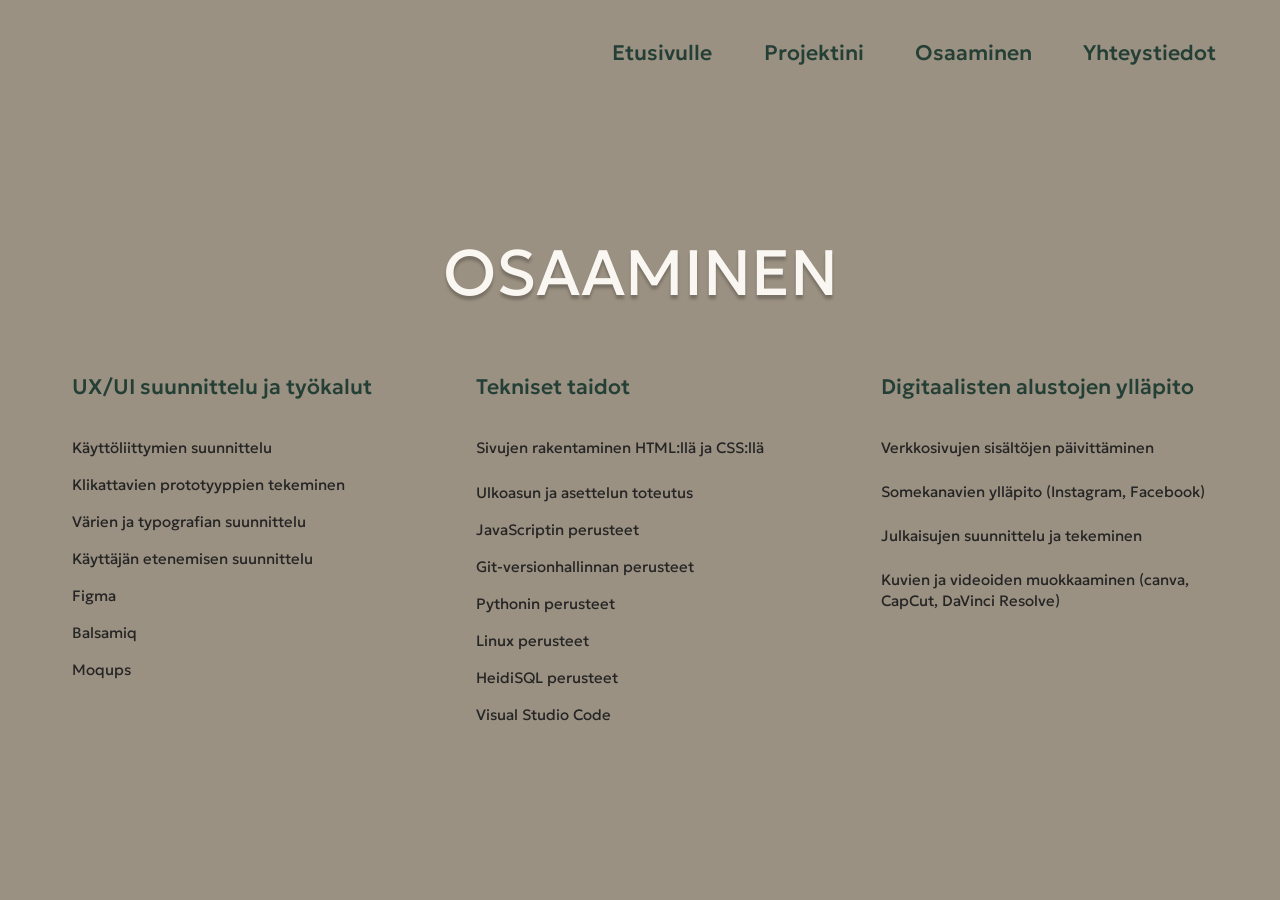
==== osaaminen.html @ 4c22401b "siirretty portfolion tiedostot juureen" ====
<!DOCTYPE html>
<html lang="fi">
<head>
  <meta charset="UTF-8">
  <meta name="viewport" content="width=device-width, initial-scale=1.0">
  <meta name="description" content="Mette Holmströmin portfolio – projektit, osaaminen ja yhteystiedot.">
  <title>Osaaminen | Mette Holmström</title>
  <link rel="stylesheet" href="css/styles.css">
  <script src="js/script.js" defer></script>
</head>
<body>
  <div class="portfolio skills">
    <header><nav aria-label="Päävalikko"><a href="index.html">Etusivulle</a>
<a href="projektit.html">Projektini</a>
<a href="osaaminen.html" aria-current="page">Osaaminen</a>
<a href="yhteystiedot.html">Yhteystiedot</a></nav></header>
    <main>
      <h1>OSAAMINEN</h1>
      <div class="skills-grid">
        <section>
          <h2>UX/UI suunnittelu ja työkalut</h2>
          <ul>
            <li>Käyttöliittymien suunnittelu</li>
            <li>Klikattavien prototyyppien tekeminen</li>
            <li>Värien ja typografian suunnittelu</li>
            <li>Käyttäjän etenemisen suunnittelu</li>
            <li>Figma</li><li>Balsamiq</li><li>Moqups</li>
          </ul>
        </section>
        <section>
          <h2>Tekniset taidot</h2>
          <ul>
            <li>Sivujen rakentaminen HTML:llä ja CSS:llä</li>
            <li>Ulkoasun ja asettelun toteutus</li>
            <li>JavaScriptin perusteet</li>
            <li>Git-versionhallinnan perusteet</li>
            <li>Pythonin perusteet</li>
            <li>Linux perusteet</li>
            <li>HeidiSQL perusteet</li>
            <li>Visual Studio Code</li>
          </ul>
        </section>
        <section>
          <h2>Digitaalisten alustojen ylläpito</h2>
          <ul>
            <li>Verkkosivujen sisältöjen päivittäminen</li>
            <li>Somekanavien ylläpito (Instagram, Facebook)</li>
            <li>Julkaisujen suunnittelu ja tekeminen</li>
            <li>Kuvien ja videoiden muokkaaminen (canva, CapCut, DaVinci Resolve)</li>
          </ul>
        </section>
      </div></main>
  </div>
</body>
</html>
---- css/styles.css ----
/* Kaikkien sivujen yhteiset tyylit. */
@font-face { font-family: 'Geologica'; font-style: normal; font-weight: 400; font-display: swap; src: url('../fonts/geologica-400.ttf') format('truetype'); }
@font-face { font-family: 'Geologica'; font-style: normal; font-weight: 500; font-display: swap; src: url('../fonts/geologica-500.ttf') format('truetype'); }
@font-face { font-family: 'Geologica'; font-style: normal; font-weight: 700; font-display: swap; src: url('../fonts/geologica-700.ttf') format('truetype'); }
@font-face { font-family: 'Geologica'; font-style: normal; font-weight: 800; font-display: swap; src: url('../fonts/geologica-800.ttf') format('truetype'); }

:root {
  --background: #9b9182;
  --heading: #FAF7F2;
  --subheading: #243F35;
  --text: #252525;
}
* { box-sizing: border-box; }
html { font-family: 'Geologica', sans-serif; color: var(--text); background: var(--background); }
body { margin: 0; }
a { color: inherit; text-decoration: none; }
a[href]:hover { text-decoration: underline; text-underline-offset: 6px; }
a[href]:focus-visible { outline: 2px solid var(--heading); outline-offset: 6px; border-radius: 2px; }
a[aria-disabled='true'] { cursor: default; }
.portfolio {
  width: 100%;
  min-height: 100vh;
  min-height: 100svh;
  padding: clamp(24px, 3vw, 48px) clamp(24px, 5vw, 96px);
  background: var(--background);
  display: flex;
  flex-direction: column;
}
header, main { width: 100%; max-width: 1440px; margin-inline: auto; }
main { flex: 1; display: flex; flex-direction: column; justify-content: center; }
.home main { padding-block: 32px; }
header { min-height: 40px; }
nav { display: flex; justify-content: flex-end; align-items: center; gap: clamp(28px, 4vw, 76px); color: var(--subheading); font-size: clamp(21px, 1.65vw, 28px); font-weight: 500; line-height: 1.4; }
h1 { margin: 18px 0 35px; color: var(--heading); font-size: clamp(62px, 5vw, 88px); line-height: 1.2; font-weight: 400; text-shadow: 0 4px 3px #0000003b; }
h2 { margin: 0 0 20px; color: var(--subheading); font-size: clamp(21px, 1.65vw, 28px); line-height: 1.3; font-weight: 500; }
p { margin: 0 0 22px; }
/* Etusivu */
.home { padding-top: 30px; }
.intro-layout { display: grid; grid-template-columns: minmax(0, 1.4fr) minmax(0, 1fr); gap: clamp(45px, 8vw, 150px); align-items: center; }
.intro-copy h1 { margin: 18px 0 40px; padding: 0 0 29px; border-bottom: 3px solid var(--heading); text-align: center; font-size: clamp(64px, 5.5vw, 100px); font-weight: 800; line-height: 1.2; }
.intro-text { padding: 0 13px; font-size: clamp(17px, 1.35vw, 24px); line-height: 1.4; }
.intro-text p:last-child { margin-bottom: 0; }
.portrait { display: block; width: min(100%, 480px); height: auto; aspect-ratio: 263 / 352; justify-self: center; object-fit: cover; border-radius: 9px; box-shadow: 4px 5px 7px #00000040; transform: translateY(9px); }
/* Projektini */
.projects h1 { margin-left: -4px; margin-bottom: 36px; }
.projects-grid { display: grid; grid-template-columns: 1fr 1fr; gap: clamp(40px, 7vw, 130px); }
.project { min-width: 0; }
.project-copy { padding: 0 27px; font-size: clamp(13px, 1vw, 18px); line-height: 1.4; }
.project h2 { white-space: normal; margin-bottom: 20px; }
.project p { margin-bottom: 13px; }
.project img { display: block; width: 100%; height: auto; margin-top: 39px; }
.project:nth-child(2) .project-copy { padding: 0 15px; }
.project:nth-child(2) img { margin-top: 18px; }
.project-link { display: block; margin-top: 23px; text-align: center; font-size: clamp(15px, 1.1vw, 20px); line-height: 1.5; }
.design-list { list-style: none; margin: 0 0 13px; padding: 0; }
.design-list li::before { content: '-'; }
/* Osaaminen */
.skills h1 { text-align: center; margin-top: 36px; margin-bottom: 62px; }
.skills-grid { display: grid; grid-template-columns: repeat(3, 1fr); gap: clamp(40px, 6vw, 110px); padding: 0 8px; }
.skills-grid h2 { min-height: 55px; margin-bottom: 9px; }
.skills-grid ul { list-style: none; padding: 0; margin: 0; font-size: clamp(15px, 1.1vw, 20px); line-height: 1.4; }
.skills-grid li { margin-bottom: 16px; }
.skills-grid section:nth-child(2) li:first-child { margin-bottom: 24px; }
.skills-grid section:nth-child(3) li { margin-bottom: 23px; }
/* Yhteystiedot */
.contact h1 { margin-top: 62px; margin-bottom: 61px; text-align: center; }
.contact-details { display: flex; flex-direction: column; align-items: center; gap: 27px; text-align: center; font-size: clamp(21px, 1.65vw, 28px); font-weight: 500; line-height: 1.6; }
.contact-details p { margin: 0; }
.contact-details a { color: var(--subheading); }
.envelope { display: block; width: 132px; height: 116px; margin: 40px auto 0; color: var(--heading); }
/* Pienemmillä näytöillä sisältö asettuu väljemmin ja lopulta allekkain. */
@media (max-width: 960px) {
  .portfolio { padding-left: 32px; padding-right: 32px; }
  nav { gap: 28px; font-size: 18px; }
  .intro-layout { grid-template-columns: minmax(0, 1fr) 30%; gap: 45px; }
  .portrait { width: 100%; height: auto; }
  .intro-copy h1 { font-size: clamp(40px, 6.4vw, 64px); }
  .projects-grid { gap: 40px; }
  .project-copy, .project:nth-child(2) .project-copy { padding: 0; font-size: 12px; }
  .project h2 { white-space: normal; }
  .skills-grid { gap: 40px; padding: 0; }
}
@media (max-width: 650px) {
  .portfolio { min-height: 100svh; padding: 23px 24px 36px; }
  nav { justify-content: center; flex-wrap: wrap; gap: 12px 20px; font-size: 15px; }
  h1 { font-size: clamp(32px, 8vw, 48px); overflow-wrap: anywhere; }
  h2 { font-size: 20px; }
  .intro-layout { display: flex; flex-direction: column; gap: 32px; }
  .intro-copy h1 { margin-top: 32px; margin-bottom: 28px; padding-bottom: 24px; font-size: clamp(38px, 10vw, 60px); }
  .intro-text { padding: 0; font-size: 16px; line-height: 1.5; }
  .portrait { width: min(100%, 263px); height: auto; transform: none; }
  .projects h1 { margin: 32px 0; }
  .projects-grid, .skills-grid { grid-template-columns: 1fr; gap: 38px; }
  .project-copy, .project:nth-child(2) .project-copy { font-size: 14px; line-height: 1.5; }
  .project h2 { margin-bottom: 16px; }
  .project img, .project:nth-child(2) img { margin-top: 23px; }
  .project-link { font-size: 15px; margin-top: 17px; }
  .skills h1 { margin-top: 36px; margin-bottom: 38px; }
  .skills-grid h2 { min-height: auto; margin-bottom: 20px; }
  .skills-grid ul { font-size: 15px; line-height: 1.5; }
  .skills-grid li { margin-bottom: 13px; }
  .contact h1 { margin-top: 46px; margin-bottom: 40px; }
  .contact-details { font-size: clamp(14px, 3.8vw, 20px); gap: 22px; }
  .contact-details a { overflow-wrap: anywhere; }
  .envelope { margin-top: 36px; }
}
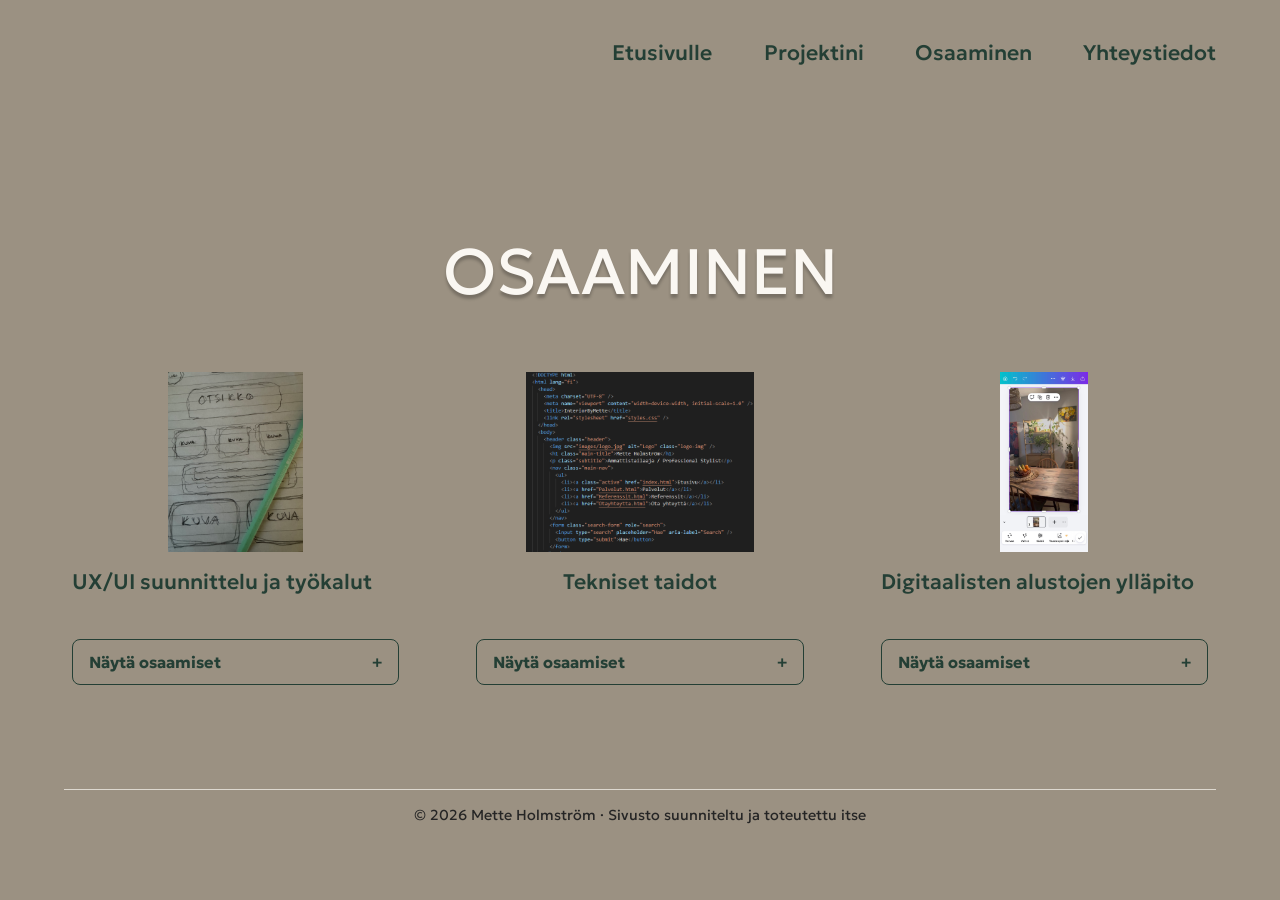
==== commit fb55fc46: "sivun asettelu ja lisäprojektit" ====
--- a/osaaminen.html
+++ b/osaaminen.html
@@ -18,38 +18,59 @@
       <h1>OSAAMINEN</h1>
       <div class="skills-grid">
         <section>
+          <img class="skills-image" src="images/suunnittelu.png" alt="UX/UI-suunnittelun kuva">
           <h2>UX/UI suunnittelu ja työkalut</h2>
-          <ul>
-            <li>Käyttöliittymien suunnittelu</li>
-            <li>Klikattavien prototyyppien tekeminen</li>
-            <li>Värien ja typografian suunnittelu</li>
-            <li>Käyttäjän etenemisen suunnittelu</li>
-            <li>Figma</li><li>Balsamiq</li><li>Moqups</li>
-          </ul>
+          <details class="skills-dropdown">
+            <summary>Näytä osaamiset</summary>
+            <ul>
+              <li>Käyttöliittymien suunnittelu</li>
+              <li>Klikattavien prototyyppien tekeminen</li>
+              <li>Värien ja typografian suunnittelu</li>
+              <li>Käyttäjän etenemisen suunnittelu</li>
+              <li>Figma</li>
+              <li>Balsamiq</li>
+              <li>Moqups</li>
+            </ul>
+          </details>
         </section>
+
         <section>
+          <img class="skills-image" src="images/koodi.png" alt="Koodauksen kuva">
           <h2>Tekniset taidot</h2>
-          <ul>
-            <li>Sivujen rakentaminen HTML:llä ja CSS:llä</li>
-            <li>Ulkoasun ja asettelun toteutus</li>
-            <li>JavaScriptin perusteet</li>
-            <li>Git-versionhallinnan perusteet</li>
-            <li>Pythonin perusteet</li>
-            <li>Linux perusteet</li>
-            <li>HeidiSQL perusteet</li>
-            <li>Visual Studio Code</li>
-          </ul>
+          <details class="skills-dropdown">
+            <summary>Näytä osaamiset</summary>
+            <ul>
+              <li>Sivujen rakentaminen HTML:llä ja CSS:llä</li>
+              <li>Ulkoasun ja asettelun toteutus</li>
+              <li>JavaScriptin perusteet</li>
+              <li>Git-versionhallinnan perusteet</li>
+              <li>Pythonin perusteet</li>
+              <li>Linux perusteet</li>
+              <li>HeidiSQL perusteet</li>
+              <li>Visual Studio Code</li>
+            </ul>
+          </details>
         </section>
+
         <section>
+          <img class="skills-image" src="images/canva.jpg" alt="Canvalla tehty kuva">
           <h2>Digitaalisten alustojen ylläpito</h2>
-          <ul>
-            <li>Verkkosivujen sisältöjen päivittäminen</li>
-            <li>Somekanavien ylläpito (Instagram, Facebook)</li>
-            <li>Julkaisujen suunnittelu ja tekeminen</li>
-            <li>Kuvien ja videoiden muokkaaminen (canva, CapCut, DaVinci Resolve)</li>
-          </ul>
+          <details class="skills-dropdown">
+            <summary>Näytä osaamiset</summary>
+            <ul>
+              <li>Verkkosivujen sisältöjen päivittäminen</li>
+              <li>Somekanavien ylläpito (Instagram, Facebook)</li>
+              <li>Julkaisujen suunnittelu ja tekeminen</li>
+              <li>Kuvien ja videoiden muokkaaminen (canva, CapCut, DaVinci Resolve)</li>
+            </ul>
+          </details>
         </section>
-      </div></main>
+      </div>
+    </main>
+    <footer class="site-footer">
+  <p>© 2026 Mette Holmström · Sivusto suunniteltu ja toteutettu itse</p>
+</footer>
   </div>
 </body>
 </html>
+
--- a/css/styles.css
+++ b/css/styles.css
@@ -105,3 +105,88 @@
   .envelope { margin-top: 36px; }
 }
 
+.skills-image {
+  display: block;
+  width: 100%;
+  max-width: 280px;
+  height: 180px;
+  object-fit: contain;
+  margin: 0 auto 1rem;
+}
+
+.skills-dropdown {
+  margin-top: 1rem;
+}
+
+.skills-dropdown summary {
+  cursor: pointer;
+  padding: 0.75rem 1rem;
+  color: #243F35;
+  border: 1px solid #243F35;
+  font: inherit;
+  font-weight: 600;
+  list-style: none;
+  border-radius: 8px;
+}
+
+.skills-dropdown summary::-webkit-details-marker {
+  display: none;
+}
+
+.skills-dropdown summary::after {
+  content: "+";
+  float: right;
+}
+
+.skills-dropdown[open] summary::after {
+  content: "−";
+}
+
+.skills-dropdown ul {
+  margin-top: 1rem;
+  background-color: #FAF7F2;
+  border: 1px solid #ddd8cf;
+  border-radius: 14px;
+  padding: 1rem 1rem 1rem 2.5rem;
+}
+
+.skills main {
+  margin-top: 4rem;
+}
+
+.skills-grid section:nth-child(2) h2 {
+  margin-top: 1rem;
+  text-align: center;
+}
+
+.projects-grid .project-extra {
+  display: flex;
+  flex-direction: column;
+}
+
+.projects-grid .project-extra > img {
+  display: block;
+  width: 100%;
+  max-width: 400px;
+  height: 240px;
+  object-fit: contain;
+  margin: 1rem auto 0;
+}
+
+.projects-grid > .project {
+  background-color: #fff;
+  border: 1px solid #ddd8cf;
+  border-radius: 16px;
+  padding: 24px;
+  box-shadow: 0 4px 12px rgba(0, 0, 0, 0.08);
+}
+
+.site-footer {
+  margin-top: 3rem;
+  padding: 1rem;
+  border-top: 1px solid #ddd8cf;
+  text-align: center;
+  color: #252525;
+  font-size: 0.9rem;
+}
+
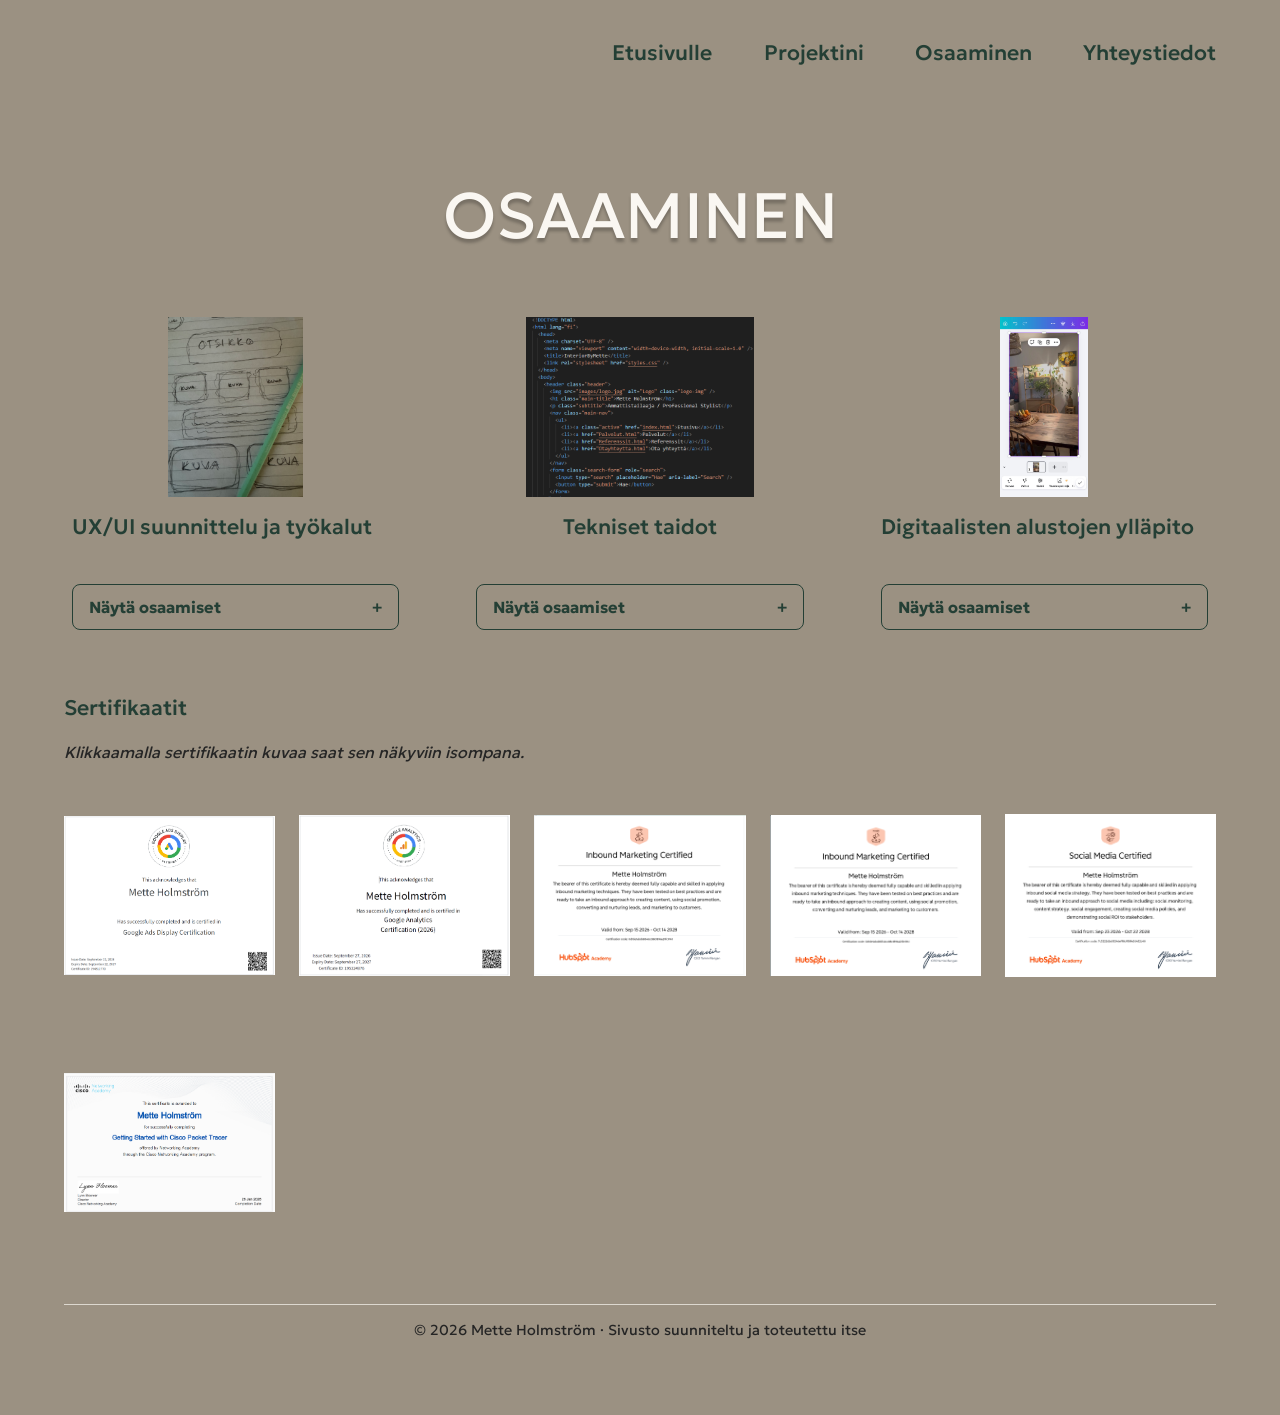
==== commit 35b12600: "sertifikaatit lisätty" ====
--- a/osaaminen.html
+++ b/osaaminen.html
@@ -66,6 +66,38 @@
           </details>
         </section>
       </div>
+      <section class="certificates">
+  <h2>Sertifikaatit</h2>
+  <p class="certificate-hint">
+  Klikkaamalla sertifikaatin kuvaa saat sen näkyviin isompana.
+</p>
+
+<div class="certificate-grid">
+  <button class="certificate-button" type="button">
+    <img src="images/sertifikaatti.png" alt="Sertifikaatti 1">
+  </button>
+  <button class="certificate-button" type="button">
+    <img src="images/sertifikaatti2.png" alt="Sertifikaatti 2">
+  </button>
+  <button class="certificate-button" type="button">
+    <img src="images/sertifikaatti3.png" alt="Sertifikaatti 3">
+  </button>
+  <button class="certificate-button" type="button">
+    <img src="images/sertifikaatti4.png" alt="Sertifikaatti 4">
+  </button>
+  <button class="certificate-button" type="button">
+    <img src="images/sertifikaatti5.png" alt="Sertifikaatti 5">
+  </button>
+  <button class="certificate-button" type="button">
+    <img src="images/sertifikaatti6.png" alt="Sertifikaatti 6">
+  </button>
+</div>
+
+<dialog class="certificate-dialog" id="certificateDialog">
+  <button class="certificate-close" type="button" aria-label="Sulje">×</button>
+  <img id="largeCertificate" src="" alt="">
+</dialog>
+</section>
     </main>
     <footer class="site-footer">
   <p>© 2026 Mette Holmström · Sivusto suunniteltu ja toteutettu itse</p>
--- a/css/styles.css
+++ b/css/styles.css
@@ -190,3 +190,73 @@
   font-size: 0.9rem;
 }
 
+.certificates {
+  margin-top: 4rem;
+}
+
+.certificates h2 {
+  color: #243f35;
+}
+
+.certificate-grid {
+  display: grid;
+  grid-template-columns: repeat(auto-fit, minmax(180px, 1fr));
+  gap: 1.5rem;
+  margin-top: 1.5rem;
+}
+
+.certificate-grid img {
+  width: 100%;
+  height: 220px;
+  object-fit: contain;
+}
+
+.certificate-button {
+  padding: 0;
+  border: 0;
+  background: none;
+  cursor: pointer;
+}
+
+.certificate-button img {
+  width: 100%;
+  height: 220px;
+  object-fit: contain;
+}
+
+.certificate-dialog {
+  position: relative;
+  width: min(90vw, 900px);
+  max-width: none;
+  max-height: 90vh;
+  padding: 2.5rem 1rem 1rem;
+  border: 0;
+  border-radius: 12px;
+}
+
+.certificate-dialog::backdrop {
+  background: rgb(0 0 0 / 75%);
+}
+
+.certificate-dialog img {
+  display: block;
+  max-width: 100%;
+  max-height: 80vh;
+  margin: auto;
+  object-fit: contain;
+}
+
+.certificate-close {
+  position: absolute;
+  top: 0.4rem;
+  right: 0.8rem;
+  border: 0;
+  background: none;
+  font-size: 2rem;
+  cursor: pointer;
+}
+
+.certificate-hint {
+  font-style: italic;
+}
+
